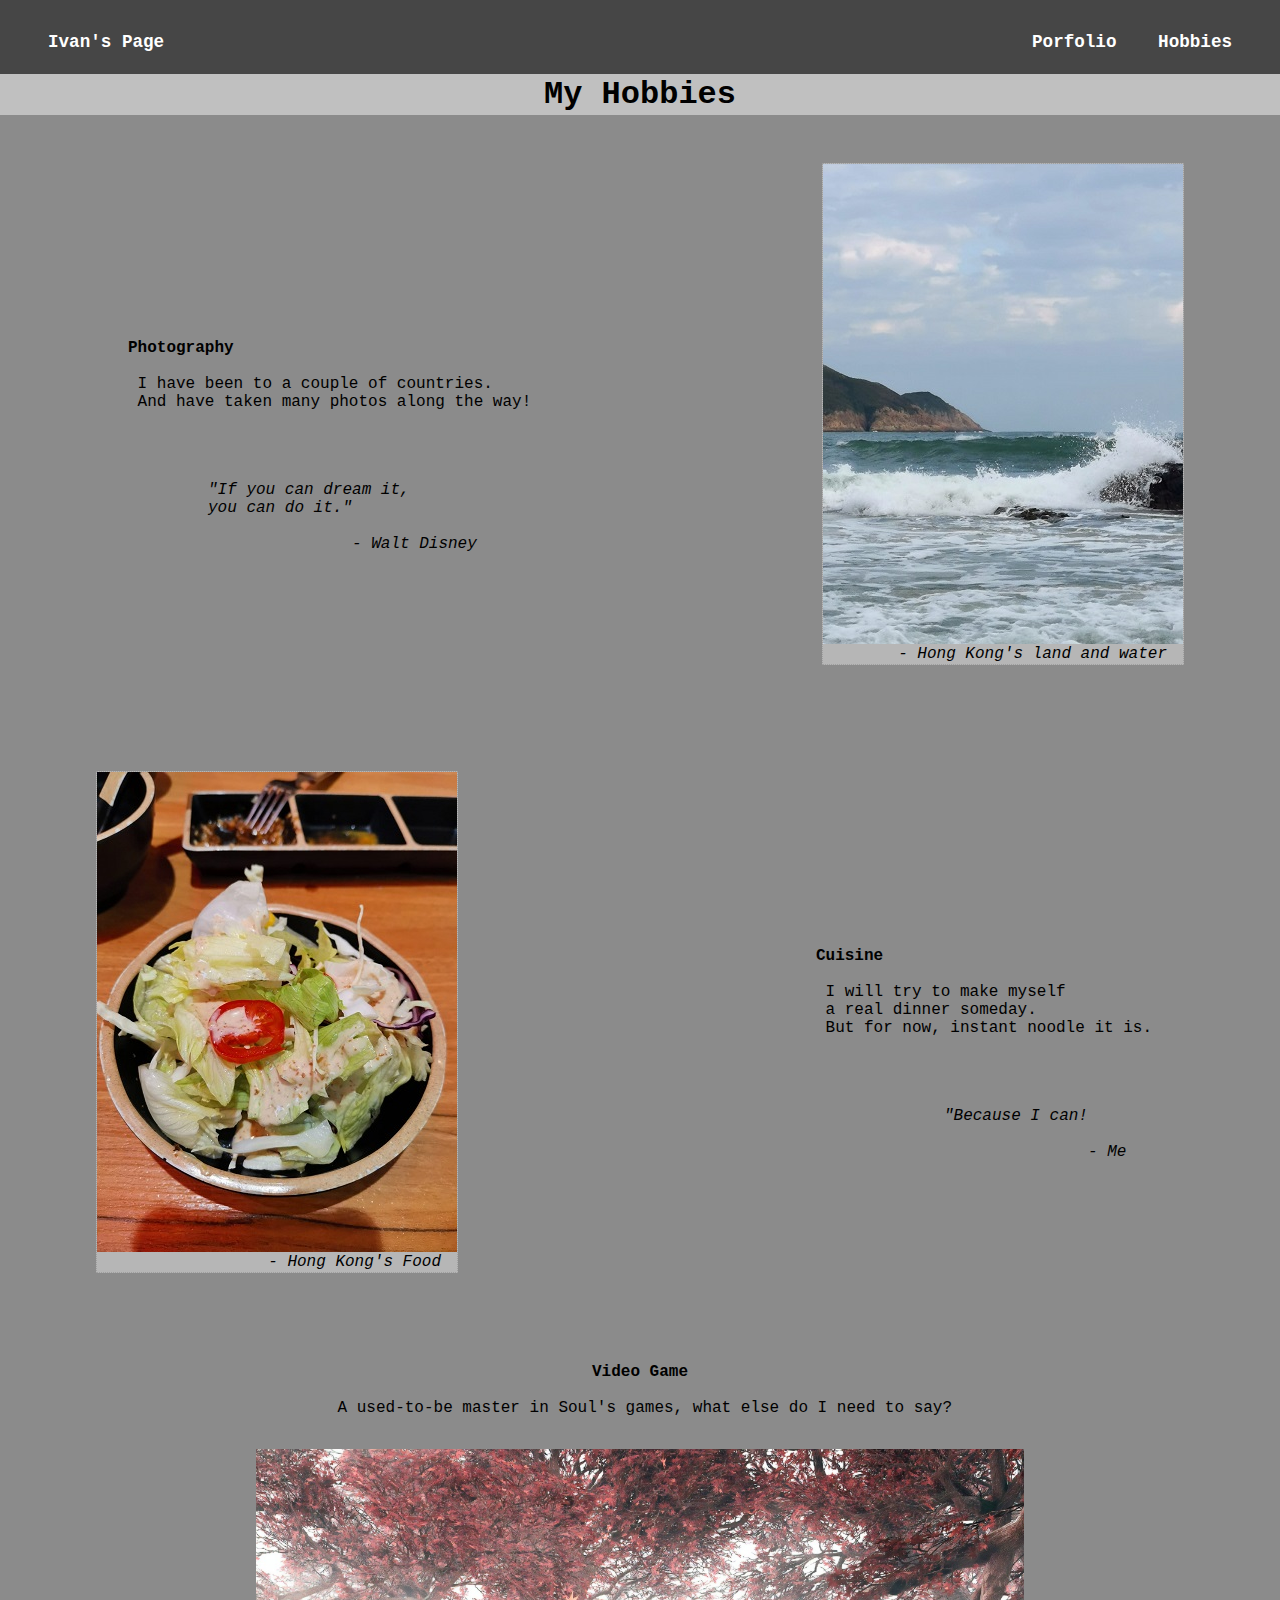
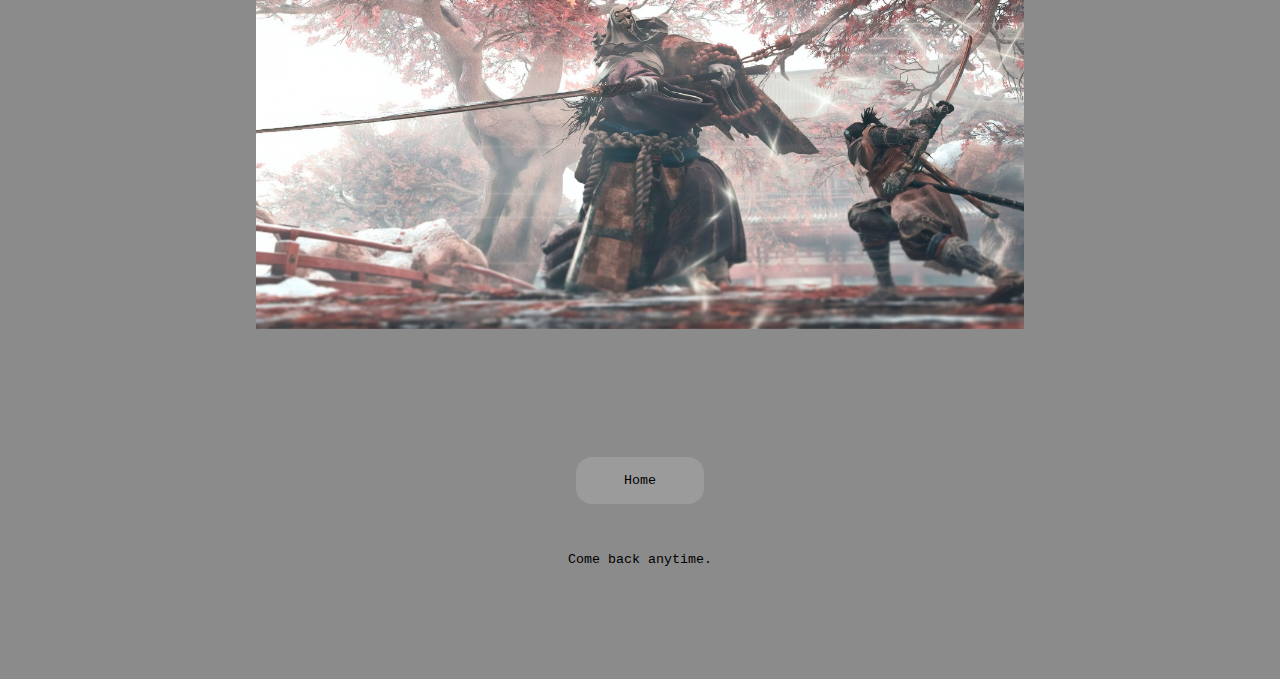
==== hobbies.html @ 55e8cc77 "initialization" ====
<html>
  <head>
    <title>Ivan's Hobbies</title>
    <link rel="stylesheet" href="./asset/hobbies.css" />
    <script>
      const allGalleries = new Array(new Array(), new Array());

      const prefix = "./image/hobbies/";
      const suffix = ".jpeg";

      function imgSet(fImg, sImg, category, size) {
        this.fImg = fImg;
        this.sImg = sImg;
        this.category = category;
        this.size = size;
        this.imgs = new Array();
        let next = false;
        this.index = Math.floor(Math.random() * 5);

        this.getImages = () => {
          for (i = 0; i < size; i++) {
            let temp = new Image();
            temp.src = prefix + category + "_" + i + suffix;
            this.imgs.push(temp);
          }
        };

        this.frameController = () => {
          this.animate();
        };

        this.animate = () => {
          if (this.index == this.imgs.length) {
            this.index = 0;
          }
          if (this.next) {
            getTransparent(this.sImg, 1);
            getOpaque(this.fImg, 1);
            this.fImg.src = this.imgs[this.index++].src;
            this.fImg.style.zIndex = 0;
            this.sImg.style.zIndex = 1;
            this.next = !this.next;
          } else if (!this.next) {
            getTransparent(this.fImg, 1);
            getOpaque(this.sImg, 1);
            this.sImg.src = this.imgs[this.index++].src;
            this.sImg.style.zIndex = 0;
            this.fImg.style.zIndex = 1;
            this.next = !this.next;
          }
          setTimeout(() => {
            this.animate();}
          , 3000);
        }
      }

      function getTransparent(img, opacity) {
        if (opacity > 0) {
          img.style.opacity = opacity;
          setTimeout(function () {
            getTransparent(img, opacity - 0.01);
          }, 10);
        }
      }

      function getOpaque(img, opacity) {
        img.style.opacity = 1;
      }

      let changeImage = () => {};
    </script>
  </head>
  <body>
    <nav id="top">
      <span>
        <a href="index.html">Ivan's Page</a>
      </span>

      <div style="float: right">
        <a href="porfolio.html">Porfolio</a>
        <a href="">Hobbies</a>
      </div>
    </nav>
    <div style="text-align:center;background-color: rgb(192, 192, 192); padding:0.1rem 0;"><h1>My Hobbies</h1></div>

    <section style="width:auto;height:38rem; background-color: rgb(139, 139, 139);">
      <div class="RFrame">
        <div id="Gallery">
          <img id="ffF" src="" alt="" style="position: absolute" />
          <img id="sfF" src="" alt="" style="position: absolute" />
          <script>
            thisSet = new imgSet(ffF, sfF, 0, 5)
            thisSet.getImages();
            thisSet.frameController();
          </script>
        </div>
        <div style="text-align: right; margin-right: 1rem; margin-top: 0.1rem;">
          <i>- Hong Kong's land and water</i>
        </div>
      </div>
      
      <div style="padding-top: 14rem; padding-left: 8rem">
        <p>
          <b>Photography</b></br></br>
          &nbsp;I have been to a couple of countries. </br>
          &nbsp;And have taken many photos along the way!
        </p>
        <p style="padding-top: 4.4rem; padding-left: 5rem">
          <i>"If you can dream it, </br>
          you can do it."</br></br>
          <span style="padding-left: 9rem;">
          - Walt Disney
          </span></i>
        </p>
      </div>
    </section>

    <section style="width:auto;height:38rem; background-color: rgb(139, 139, 139);">
      <div class="LFrame">
        <div id="Gallery">
          <img id="fsF" src="" alt="" style="position: absolute" />
          <img id="ssF" src="" alt="" style="position: absolute" />
          <script>
            thisSet = new imgSet(fsF, ssF, 1, 5)
            thisSet.getImages();
            thisSet.frameController();
          </script>
        </div>
        <div style="text-align: right; margin-right: 1rem; margin-top: 0.1rem;">
          <i>- Hong Kong's Food</i>
        </div>
      </div>

      <div style="float:right; padding-right: 8rem; padding-top: 14rem;">
        <p>
        <b>Cuisine</b></br></br>
        &nbsp;I will try to make myself</br>
        &nbsp;a real dinner someday.</br>
        &nbsp;But for now, instant noodle it is.
        </p>
        <p style="padding-top: 4.4rem; padding-left: 8rem">
          <i>"Because I can!</br></br>
          <span style="padding-left: 9rem;">
          - Me
          </span></i>
        </p>
      </div>
      
    </section>

    <div style="clear:both"></div>
    <section  style="text-align: center;">
      <div style="padding:2rem 0rem;">
        <p>
        <b>Video Game</b></br></br>
        &nbsp;A used-to-be master in Soul's games, what else do I need to say?</br>
        </p>
      </div>
      <div id="video">
        <img src="./image/hobbies/sekiro.jpg" alt="" width="60%" title="sekiro" >
      </div>
    </section>

    <div style="text-align: center; padding: 7rem 0rem">
      <a href="index.html"><button class="homebutton">Home</button></a>
      <p><small>Come back anytime.</span></p>
    </div>
  </body>
</html>
---- asset/hobbies.css ----
* {
  padding: 0;
  margin: 0;
}

html,
body {
  font-family: "Courier New", Courier, monospace;
  background-color: rgb(139, 139, 139);
}

nav#top {
  background-color: rgb(70, 70, 70);
  padding: 2rem 2rem 1.4rem;
  z-index: 5;
}

nav#top a {
  text-decoration: none;
  color: rgb(255, 255, 255);
  font-weight: bolder;
  padding: 0rem 1rem;
  font-size: 1.1rem;
}

nav#top a:hover {
  color: rgb(122, 114, 114);
}

.RFrame {
  float: right;
  margin-top: 3rem;
  margin-right: 6rem;
  width: 360px;
  height: 500px;
  background-color: rgb(182, 182, 182);
  border: 1px dotted rgb(158, 158, 158);
}

.LFrame {
  float: left;
  margin-top: 3rem;
  margin-left: 6rem;
  width: 360px;
  height: 500px;
  background-color: rgb(182, 182, 182);
  border: 1px dotted rgb(158, 158, 158);
}

#Gallery {
  width: 360px;
  height: 480px;
}

.homebutton {
  font-family: "Courier New", Courier, monospace;
  display: inline-block;
  margin: 1rem 0rem 3rem;
  padding: 1rem 3rem;
  border: none;
  border-radius: 1.2em;
  text-decoration: none;
  transition: all 0.6s;
  text-decoration: none;
  background-color: #9b9b9b;
}

.homebutton:hover {
  color: #000000;
  background-color: #adadad;
}
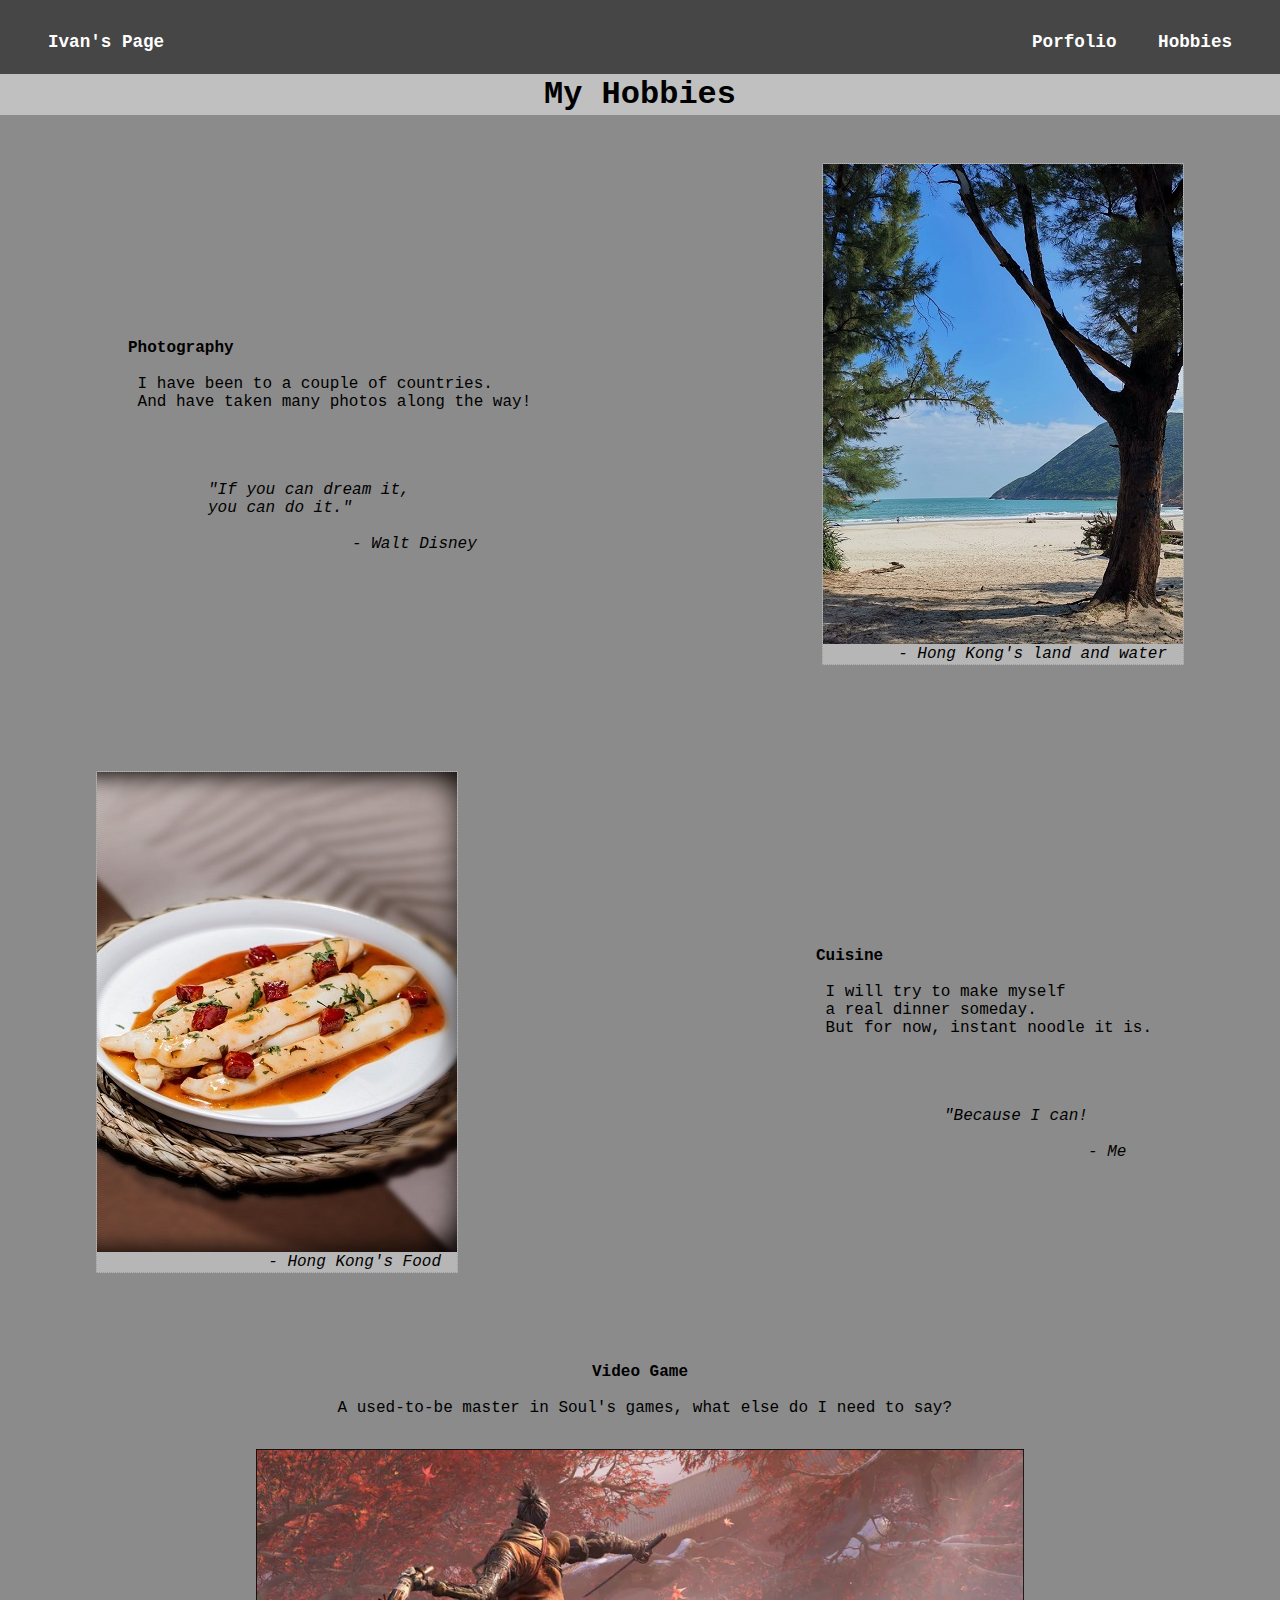
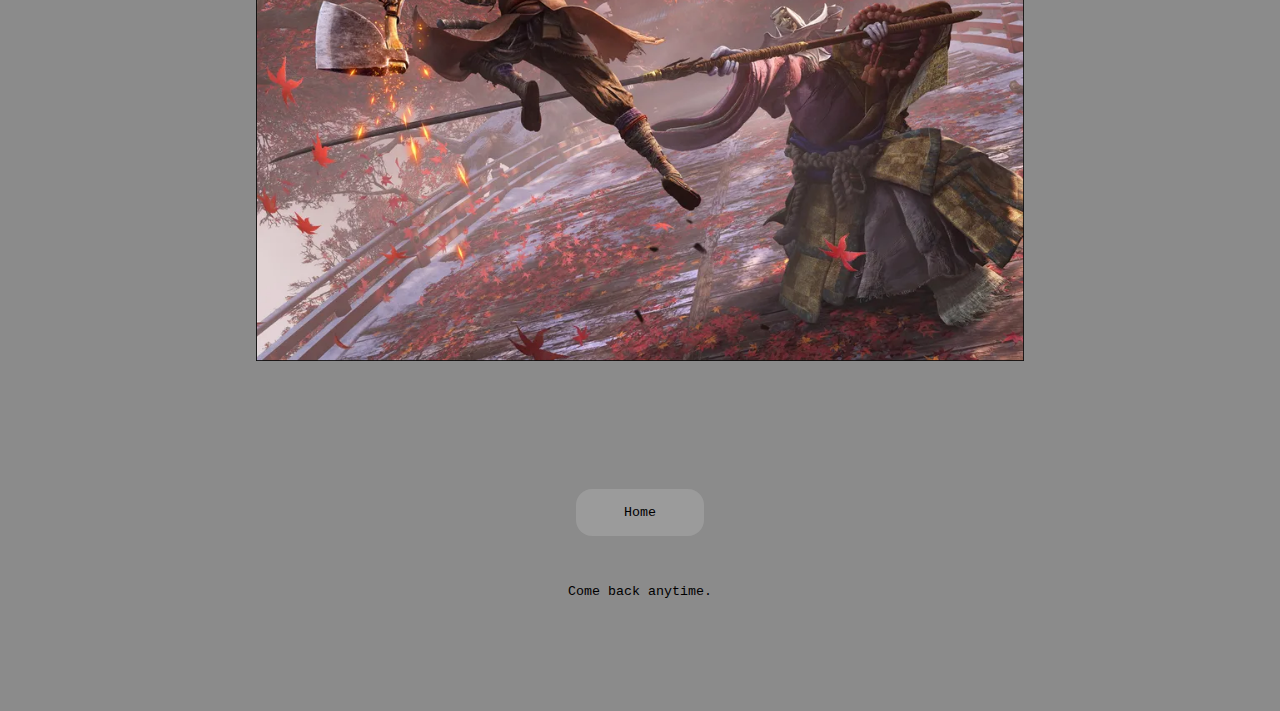
==== commit 6283bff7: "change picture" ====
--- a/hobbies.html
+++ b/hobbies.html
@@ -157,7 +157,7 @@
         </p>
       </div>
       <div id="video">
-        <img src="./image/hobbies/sekiro.jpg" alt="" width="60%" title="sekiro" >
+        <img src="./image/hobbies/sekiro.png" alt="" width="60%" title="sekiro" >
       </div>
     </section>
 
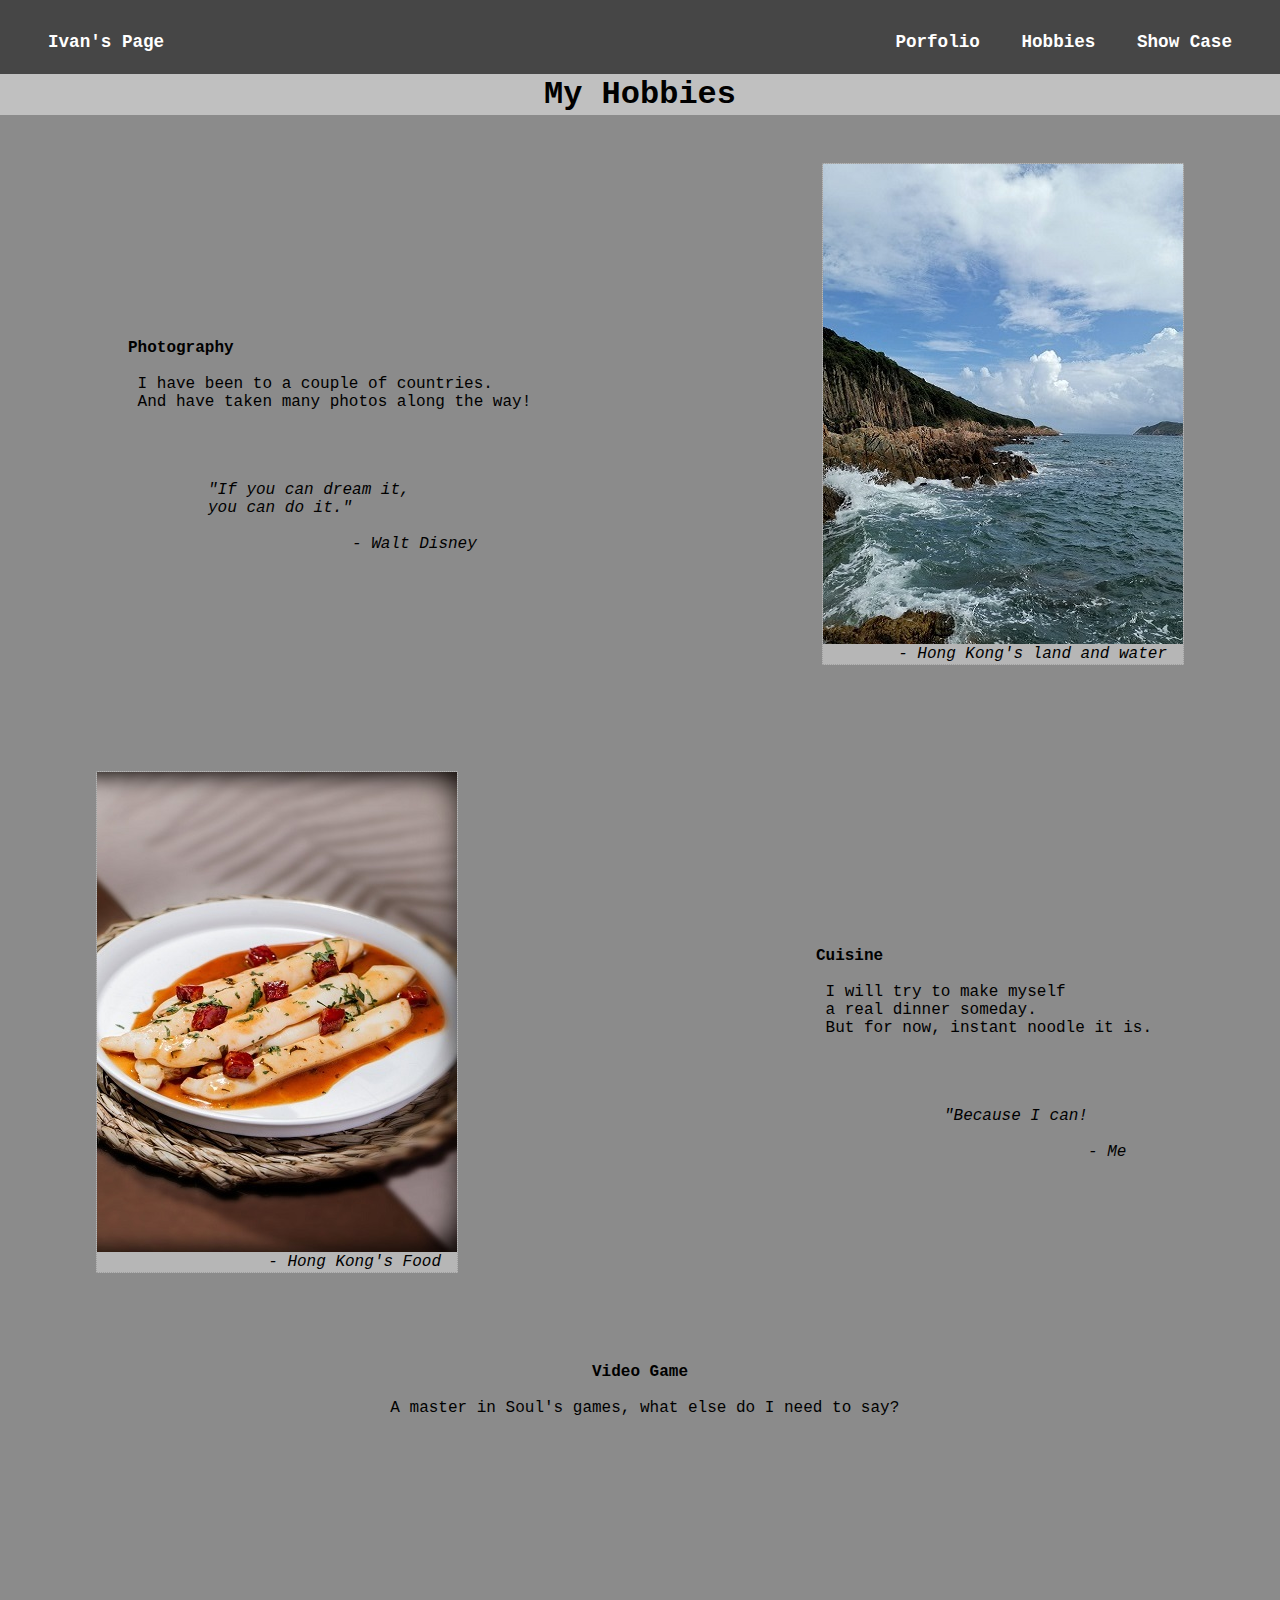
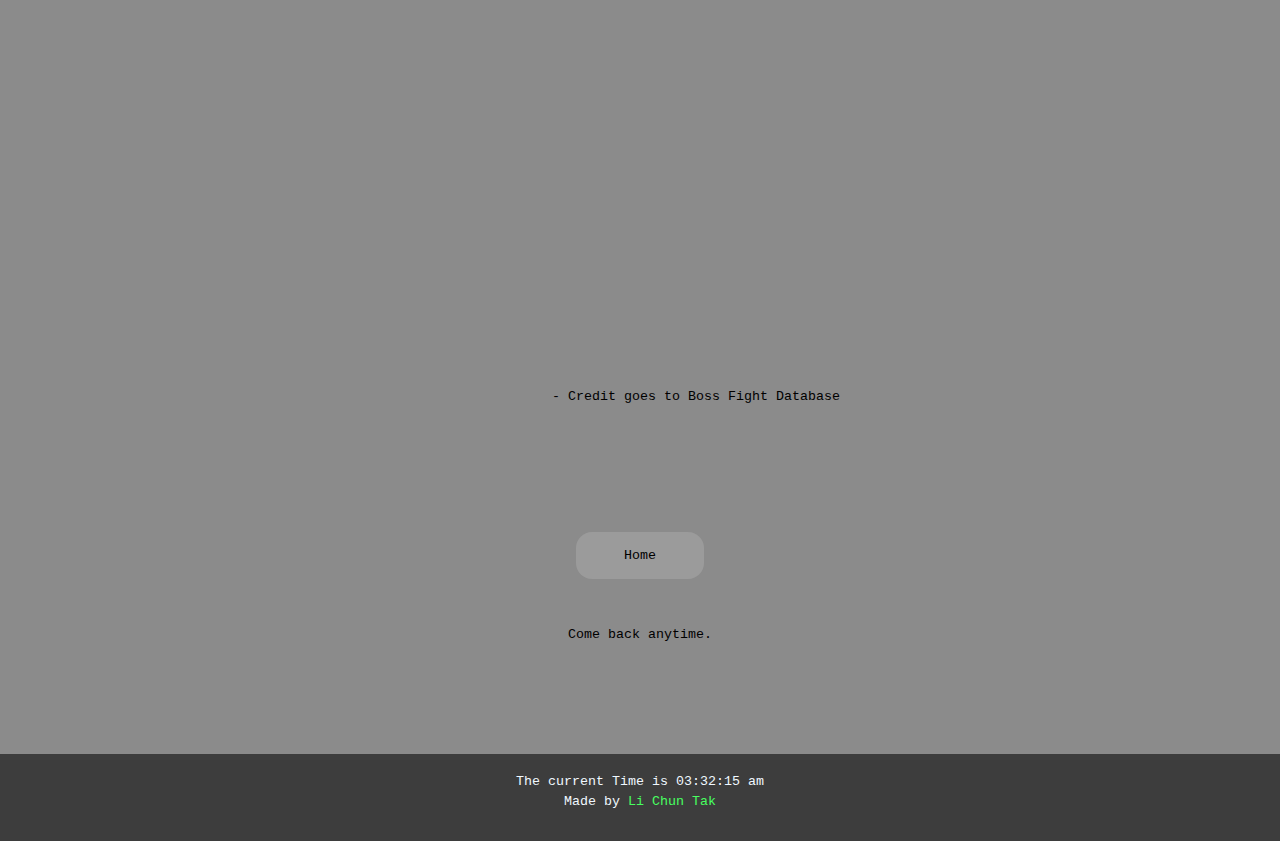
==== commit ba7fae20: "rework" ====
--- a/hobbies.html
+++ b/hobbies.html
@@ -1,7 +1,9 @@
 <html>
   <head>
-    <title>Ivan's Hobbies</title>
+    <title>My Hobbies</title>
     <link rel="stylesheet" href="./asset/hobbies.css" />
+    <link rel="stylesheet" href="./asset/general.css" />
+    <script src="asset/general.js"></script>
     <script>
       const allGalleries = new Array(new Array(), new Array());
 
@@ -70,7 +72,7 @@
       let changeImage = () => {};
     </script>
   </head>
-  <body>
+  <body onload="getClock()">
     <nav id="top">
       <span>
         <a href="index.html">Ivan's Page</a>
@@ -78,7 +80,8 @@
 
       <div style="float: right">
         <a href="porfolio.html">Porfolio</a>
-        <a href="">Hobbies</a>
+        <a href="hobbies.html">Hobbies</a>
+        <a href="showCase.html">Show Case</a>
       </div>
     </nav>
     <div style="text-align:center;background-color: rgb(192, 192, 192); padding:0.1rem 0;"><h1>My Hobbies</h1></div>
@@ -153,11 +156,13 @@
       <div style="padding:2rem 0rem;">
         <p>
         <b>Video Game</b></br></br>
-        &nbsp;A used-to-be master in Soul's games, what else do I need to say?</br>
+        &nbsp;A master in Soul's games, what else do I need to say?</br>
         </p>
       </div>
       <div id="video">
-        <img src="./image/hobbies/sekiro.png" alt="" width="60%" title="sekiro" >
+        <iframe width="85%" height="60%" src="https://www.youtube.com/embed/7oaoGPafSa8" title="YouTube video player" frameborder="0" allow="accelerometer; autoplay; clipboard-write; encrypted-media; gyroscope; picture-in-picture" allowfullscreen></iframe>
+      </br><small style="padding-left: 7rem;">- Credit goes to Boss Fight Database</small>
+
       </div>
     </section>
 
@@ -165,5 +170,11 @@
       <a href="index.html"><button class="homebutton">Home</button></a>
       <p><small>Come back anytime.</span></p>
     </div>
+    <footer>
+      <div>
+        <p>The current Time is <span id="clock"></span></p>
+        <p>Made by <span style="color: rgb(72, 255, 96)">Li Chun Tak</span></p>
+      </div>
+    </footer>
   </body>
 </html>
--- a/asset/general.css
+++ b/asset/general.css
@@ -0,0 +1,12 @@
+footer {
+  text-align: center;
+  background-color: rgb(61, 61, 61);
+  padding: 1rem 0 2rem 0;
+}
+footer div {
+  color: aliceblue;
+}
+
+footer div p {
+  margin-top: 0.3rem;
+}
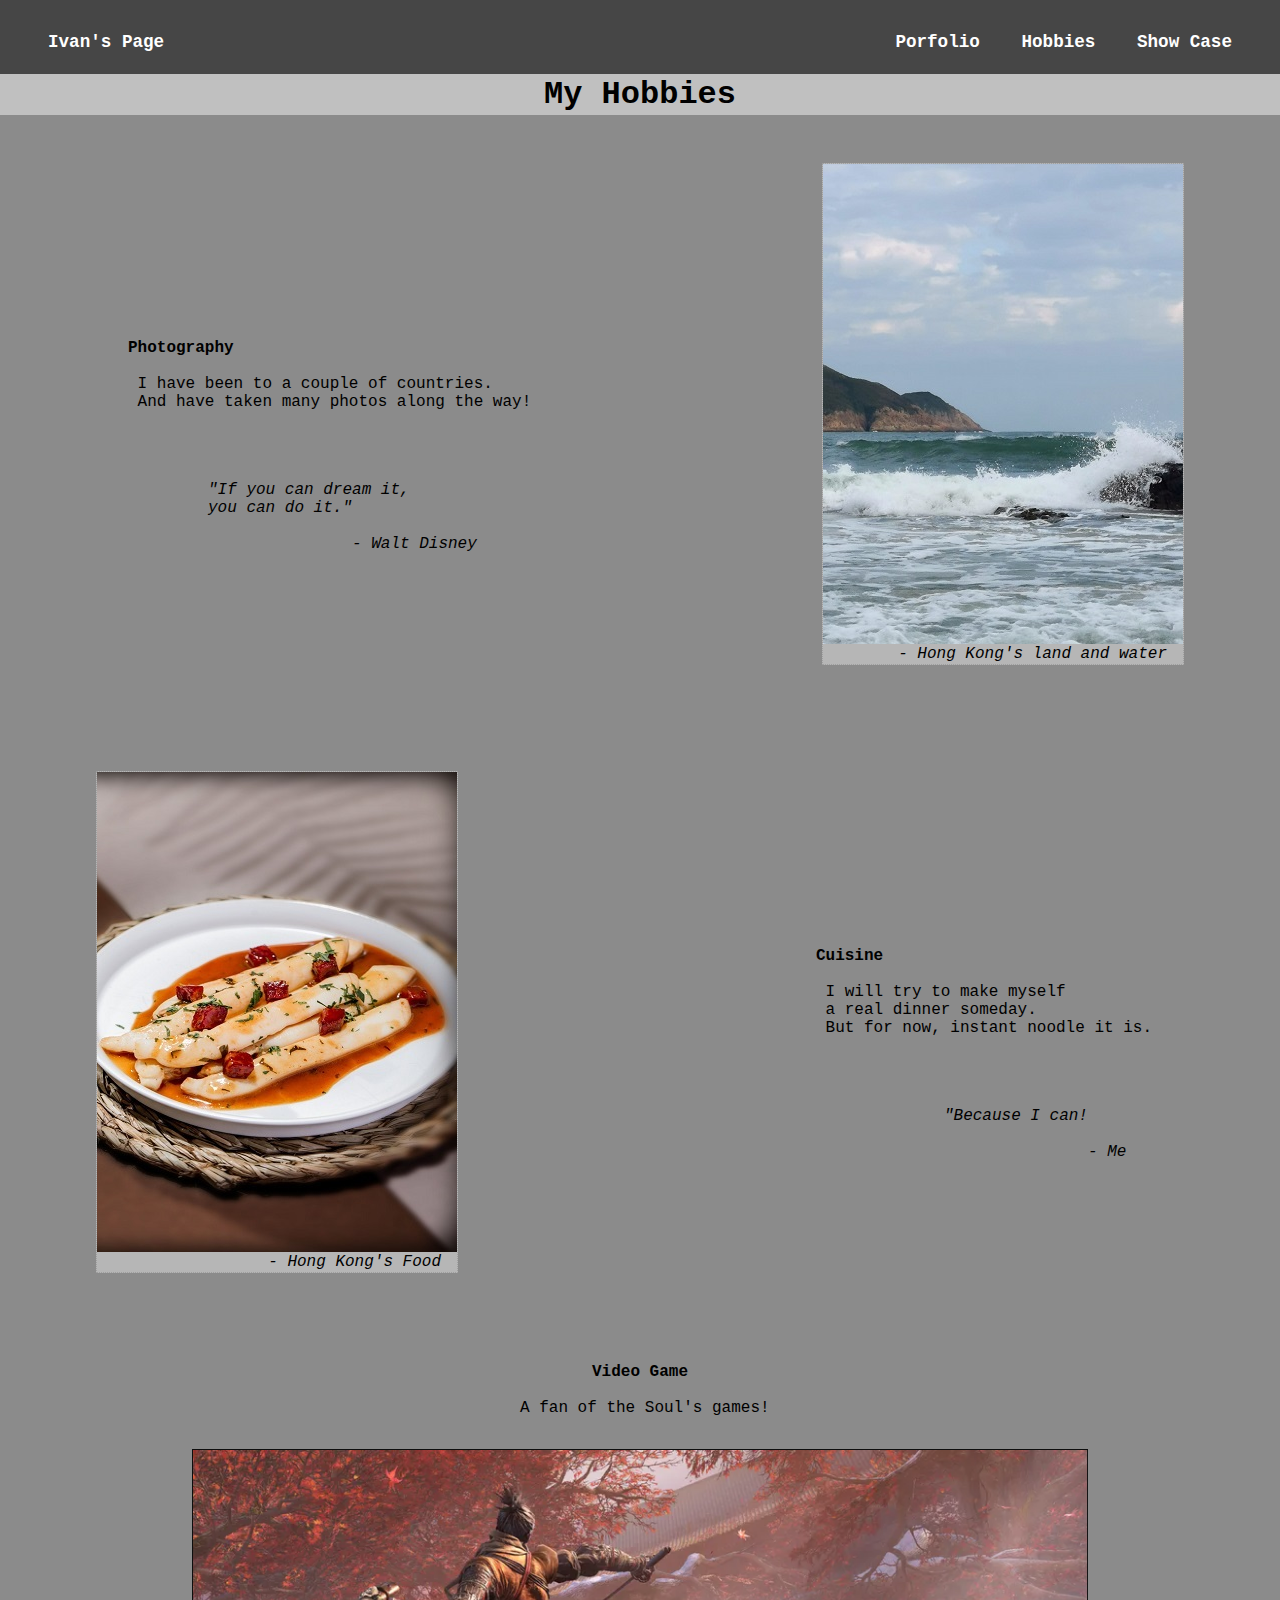
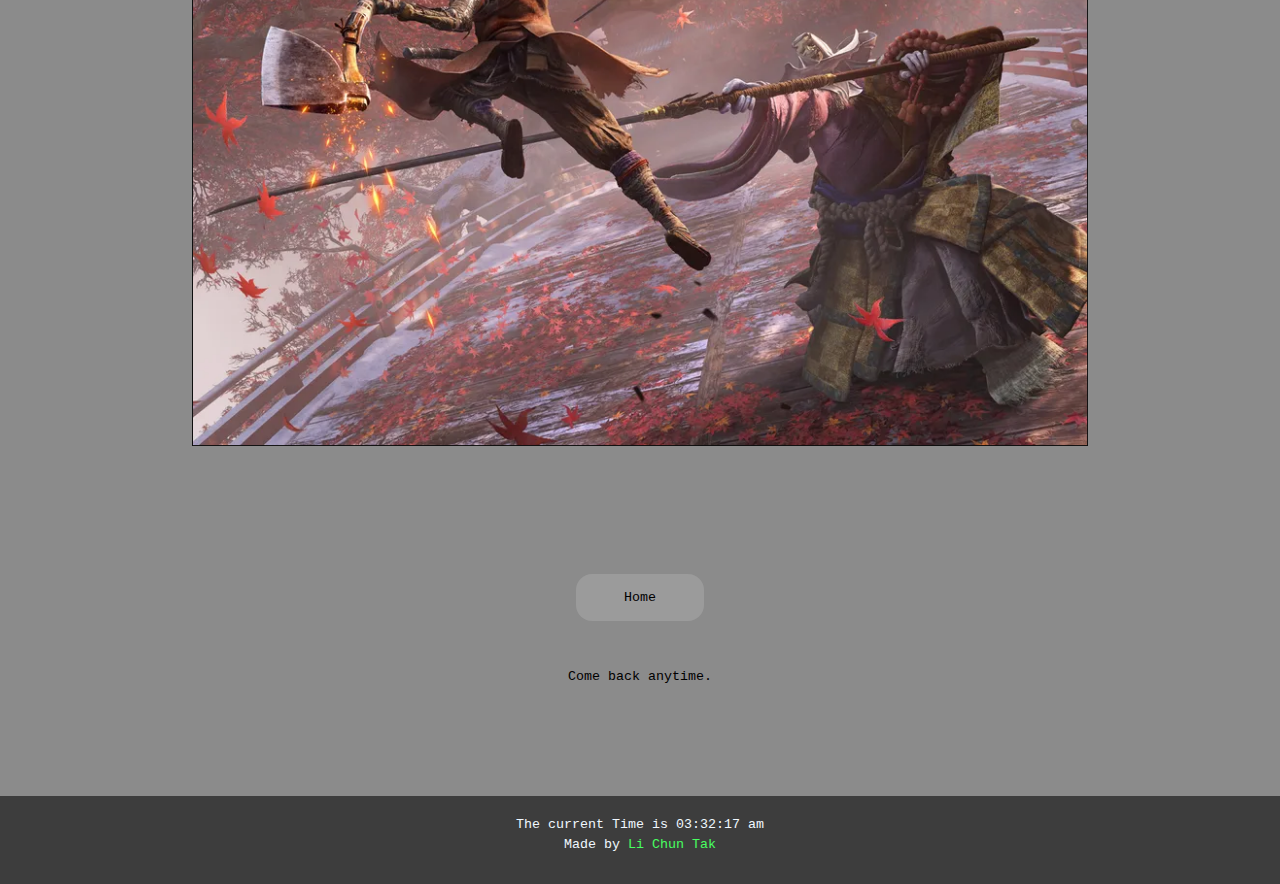
==== commit 3e4df883: "change image" ====
--- a/hobbies.html
+++ b/hobbies.html
@@ -156,12 +156,11 @@
       <div style="padding:2rem 0rem;">
         <p>
         <b>Video Game</b></br></br>
-        &nbsp;A master in Soul's games, what else do I need to say?</br>
+        &nbsp;A fan of the Soul's games!</br>
         </p>
       </div>
       <div id="video">
-        <iframe width="85%" height="60%" src="https://www.youtube.com/embed/7oaoGPafSa8" title="YouTube video player" frameborder="0" allow="accelerometer; autoplay; clipboard-write; encrypted-media; gyroscope; picture-in-picture" allowfullscreen></iframe>
-      </br><small style="padding-left: 7rem;">- Credit goes to Boss Fight Database</small>
+        <img src="./image/hobbies/sekiro.png" alt="" width="70%">
 
       </div>
     </section>
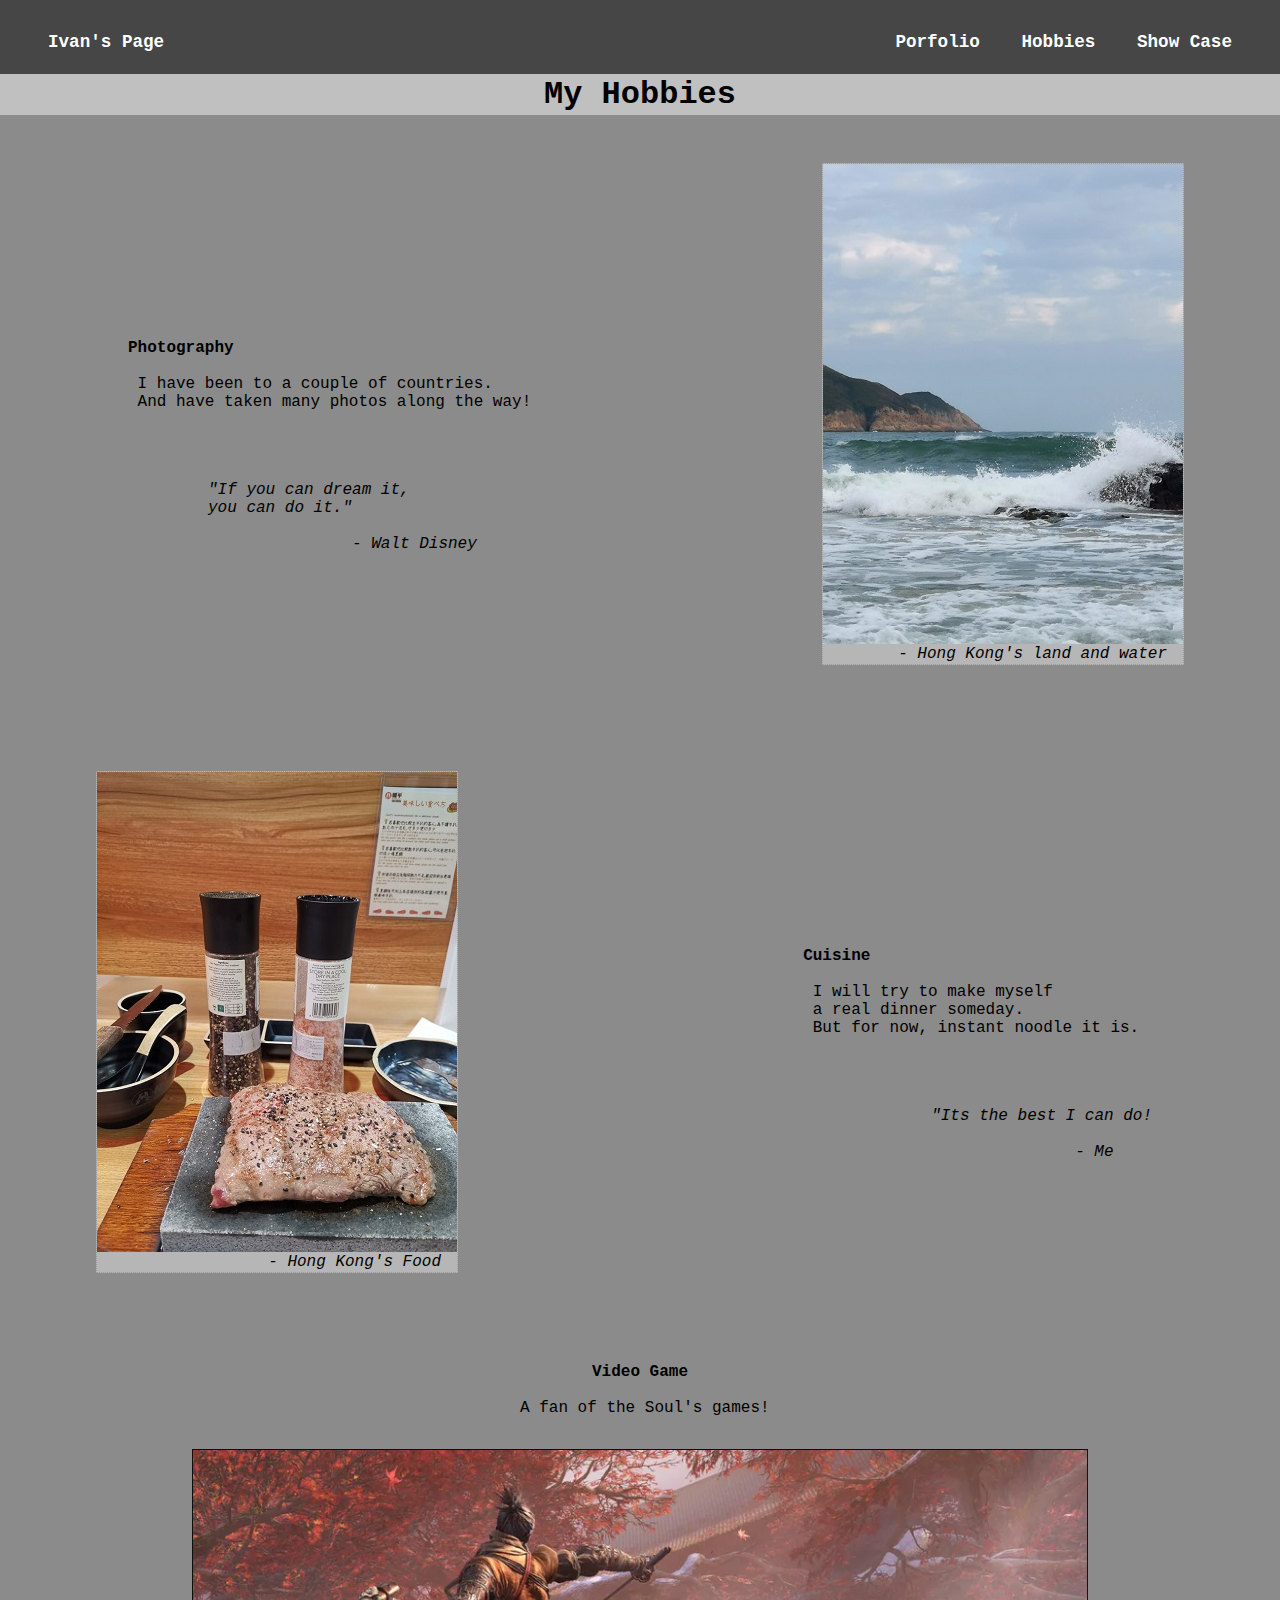
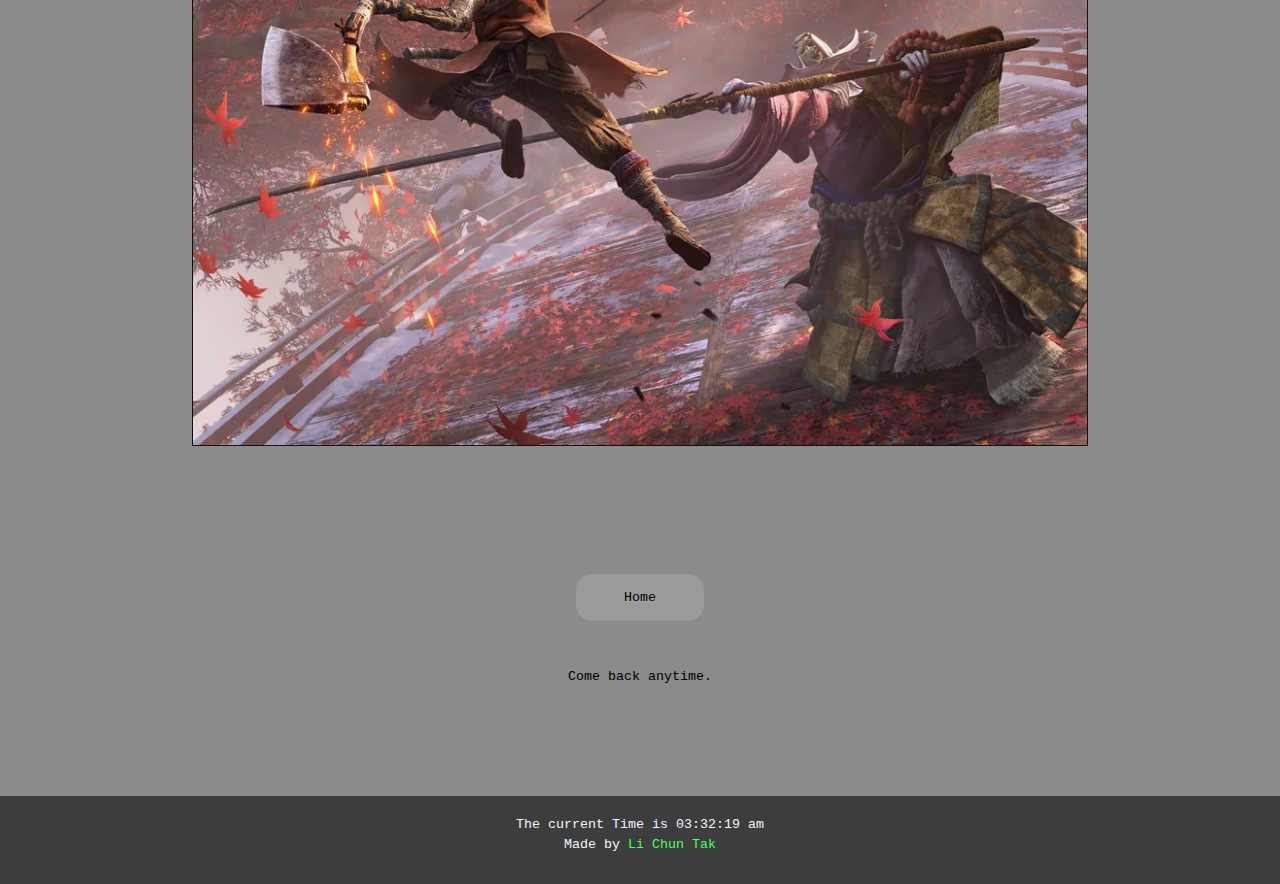
==== commit bc88c0c5: "." ====
--- a/hobbies.html
+++ b/hobbies.html
@@ -142,7 +142,7 @@
         &nbsp;But for now, instant noodle it is.
         </p>
         <p style="padding-top: 4.4rem; padding-left: 8rem">
-          <i>"Because I can!</br></br>
+          <i>"Its the best I can do!</br></br>
           <span style="padding-left: 9rem;">
           - Me
           </span></i>
